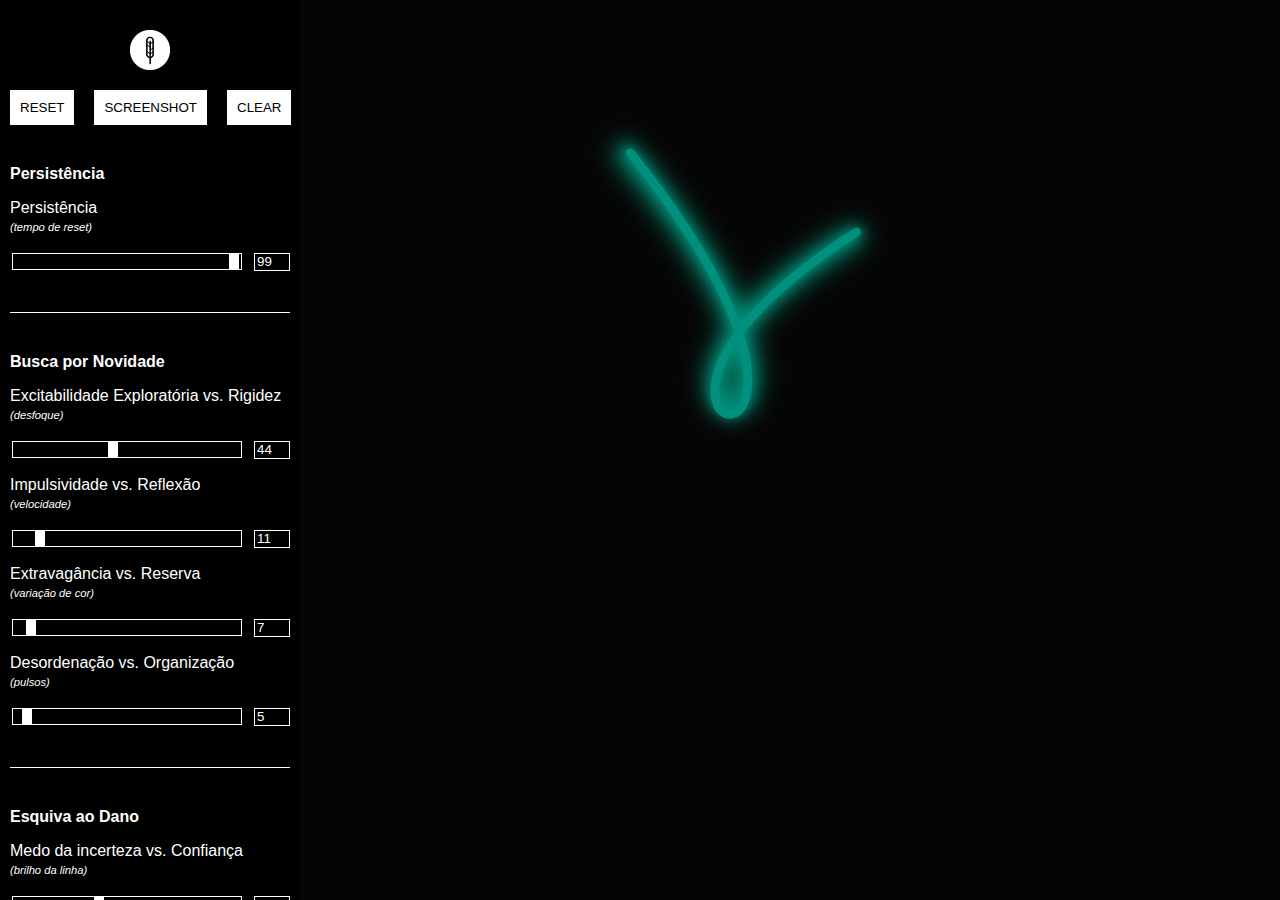
==== temperamento/index.html @ 49c80b1c "Add files via upload" ====
<!DOCTYPE html>
<html lang="en">
  <head>
    <meta charset="utf-8" />
    <meta name="viewport" content="width=device-width, initial-scale=1.0">

    <title>Temperamento</title>

    <link rel="stylesheet" type="text/css" href="style.css">

    <script src="libraries/p5.min.js"></script>
    <script src="libraries/p5.sound.min.js"></script>
  </head>

  <body>
    
    <nav>
      <header>
        <img alt="Cacique" src="logo_circle_white.png"/>
      </header>

      <div id="buttons">
        <button onclick="restart()">RESET</button>
        <button onclick="saveArt()">SCREENSHOT</button>
        <button onclick="changeBG()">CLEAR</button>
      </div>

      <div>
        <h1>Persistência</h1>
        <p>
          Persistência<br>
          <small><i>(tempo de reset)</i></small><br>
          <div class="slid">
            <input id="persistencia" type="range" min="1" max="100" value="50" step="1" class="slider" onchange="updateSlider('persistencia',this.value)"/>
            <input type="text" id="text_persistencia" onchange="updateSlider('persistencia',this.value)"/>
          </div>
        </p>
      </div>

      <hr>

      <div>
        <h1>Busca por Novidade</h1>
        <p>
          Excitabilidade Exploratória vs. Rigidez <br>
          <small><i>(desfoque)</i></small><br>
          <div class="slid">
            <input id="excitabilidade" type="range" min="1" max="100" value="50" step="1" class="slider" onchange="updateSlider('excitabilidade',this.value)">
            <input type="text" id="text_excitabilidade" onchange="updateSlider('excitabilidade',this.value)"/>
          </div>
        </p>
        <p>
          Impulsividade vs. Reflexão <br>
          <small><i>(velocidade)</i></small><br>
          <div class="slid">
            <input id="impulsividade" type="range" min="1" max="100" value="50" step="1" class="slider" onchange="updateSlider('impulsividade',this.value)">
            <input type="text" id="text_impulsividade" onchange="updateSlider('impulsividade',this.value)"/>
          </div>
        </p>
        <p>
          Extravagância vs. Reserva <br>
          <small><i>(variação de cor)</i></small><br>
          <div class="slid">
            <input id="extravagancia" type="range" min="1" max="100" value="50" step="1" class="slider" onchange="updateSlider('extravagancia',this.value)">
            <input type="text" id="text_extravagancia" onchange="updateSlider('extravagancia',this.value)"/>
          </div>
        </p>
        <p>
          Desordenação vs. Organização <br>
          <small><i>(pulsos)</i></small><br>
          <div class="slid">
            <input id="desordenacao" type="range" min="1" max="100" value="50" step="1" class="slider" onchange="updateSlider('desordenacao',this.value)">
            <input type="text" id="text_desordenacao" onchange="updateSlider('desordenacao',this.value)"/>
          </div>
        </p>
        
      </div>
      <hr>
      <div>
        <h1>Esquiva ao Dano</h1>
        <p>
          Medo da incerteza vs. Confiança<br>
          <small><i>(brilho da linha)</i></small><br>
          <div class="slid">
            <input id="medoIncerteza" type="range" min="1" max="100" value="50" step="1" class="slider" onchange="updateSlider('medoIncerteza',this.value)">
            <input type="text" id="text_medoIncerteza" onchange="updateSlider('medoIncerteza',this.value)"/>
          </div>
        </p>
        <p>
          Timidez vs. Sociabilidade<br>
          <small><i>(largura da linha)</i></small><br>
          <div class="slid">
            <input id="timidez" type="range" min="1" max="100" value="50" step="1" class="slider" onchange="updateSlider('timidez',this.value)">
            <input type="text" id="text_timidez" onchange="updateSlider('timidez',this.value)"/>
          </div>
        </p>
        <p>
          Fadigabilidade e Astenia vs. Vigor<br>
          <small><i>(comprimento to tracejado)</i></small><br>
          <div class="slid">
            <input id="fadigabilidade" type="range" min="1" max="100" value="50" step="1" class="slider" onchange="updateSlider('fadigabilidade'.this.value)">
            <input type="text" id="text_fadigabilidade" onchange="updateSlider('fadigabilidade',this.value)"/>
          </div>
        </p>
        <p>
          Preocupação Antecipatória vs. Otimismo <br>
          <small><i>(espaçamento to tracejado)</i></small><br>
          <div class="slid">
            <input id="preocupacao" type="range" min="1" max="100" value="50" step="1" class="slider" onchange="updateSlider('preocupacao',this.value)">
            <input type="text" id="text_preocupacao" onchange="updateSlider('preocupacao',this.value)"/>
          </div>
        </p>
      </div>

      <hr>

      <div>
        <h1>Dependência por Gratificação</h1>
        <p>
          Dependência vs. Independência<br>
          <small><i>(cor do fundo)</i></small><br>
          <div class="slid">
            <input id="dependencia" type="range" min="1" max="100" value="50" step="1" class="slider" onchange="updateSlider('dependencia',this.value)">
            <input type="text" id="text_dependencia" onchange="updateSlider('dependencia',this.value)"/>
          </div>
        </p>
        <p>
          Apego vs. Desapego<br>
          <small><i>(saturação do fundo)</i></small><br>
          <div class="slid">
            <input id="apego" type="range" min="1" max="100" value="50" step="1" class="slider" onchange="updateSlider('apego',this.value)">
            <input type="text" id="text_apego" onchange="updateSlider('apego',this.value)"/>
          </div>
        </p>
        <p>
          Sentimentalismo vcs. Insensibilidade<br>
          <small><i>(Brilho do fundo)</i></small><br>
          <div class="slid">
            <input id="sentimentalismo" type="range" min="1" max="100" value="50" step="1" class="slider" onchange="updateSlider('sentimentalismo',this.value)">
            <input type="text" id="text_sentimentalismo" onchange="updateSlider('sentimentalismo',this.value)"/>
          </div>
        </p>
        
        
      </div>

      <footer>
        made by <a href="https://pedrocacique.com">Pedro Cacique</a>
      </footer>

    </nav>

    <script src="sketch.js"></script>
  </body>
</html>
---- temperamento/style.css ----
canvas {
  display: block;
}

 html, body
 {
   margin: 0;
   padding: 0;
   height: 100%;
   
   color: white;
   font-family: "Avenir Next", "Avenir", sans-serif;
 }

body{
  display: flex;
}

 nav {
  background-color: black;
  color: white;
  height: calc(100% - 20px);
  width: 300px;
  padding: 10px;
  overflow-y: auto;
 }

 .slider {
  -webkit-appearance: none;
  width: calc(100% - 10px);
  height: 15px;
  background: black;
  border: 1px solid white;
  outline: none;
  -webkit-transition: .2s;
  transition: opacity .2s;
}

.slider::-webkit-slider-thumb {
  -webkit-appearance: none;
  appearance: none;
  width: 10px;
  height: 15px;
  background: white;
  cursor: pointer;
}

.slider::-moz-range-thumb {
  width: 10px;
  height: 15px;
  background: white;
  cursor: pointer;
}

nav h1{
  font-size: 1em;
}

hr{
  display: block;
  border: none;
  height: 1px;
  background-color: white;
  margin: 40px 0
}

header{
  width: 100%;
  display: flex;
  align-items: center;
  justify-content: center;
  margin: 20px 0;
}

header img{
  width: 40px;
}

small {
  font-weight: 100;
  font-size: 0.7em;
}

button{
  border: none;
  padding: 10px;
  color: black;
  background-color: white;
  width: 100%
}

#buttons {
  display: flex;
  gap: 20px;
  margin-bottom: 40px;
}

footer {
  margin: 40px 0;
  font-weight: 100;
  font-size: 0.7em;
  text-align: center;
}

a {
  color: white
}

.slid{ 
  display: flex;
  align-items: center;
  gap: 10px;
  flex-wrap: nowrap;
}

input[type="text"] {
  background: black;
  border: 1px solid white;
  color: white;
  outline: none;
  height: 14px;
  width: 30px;
}
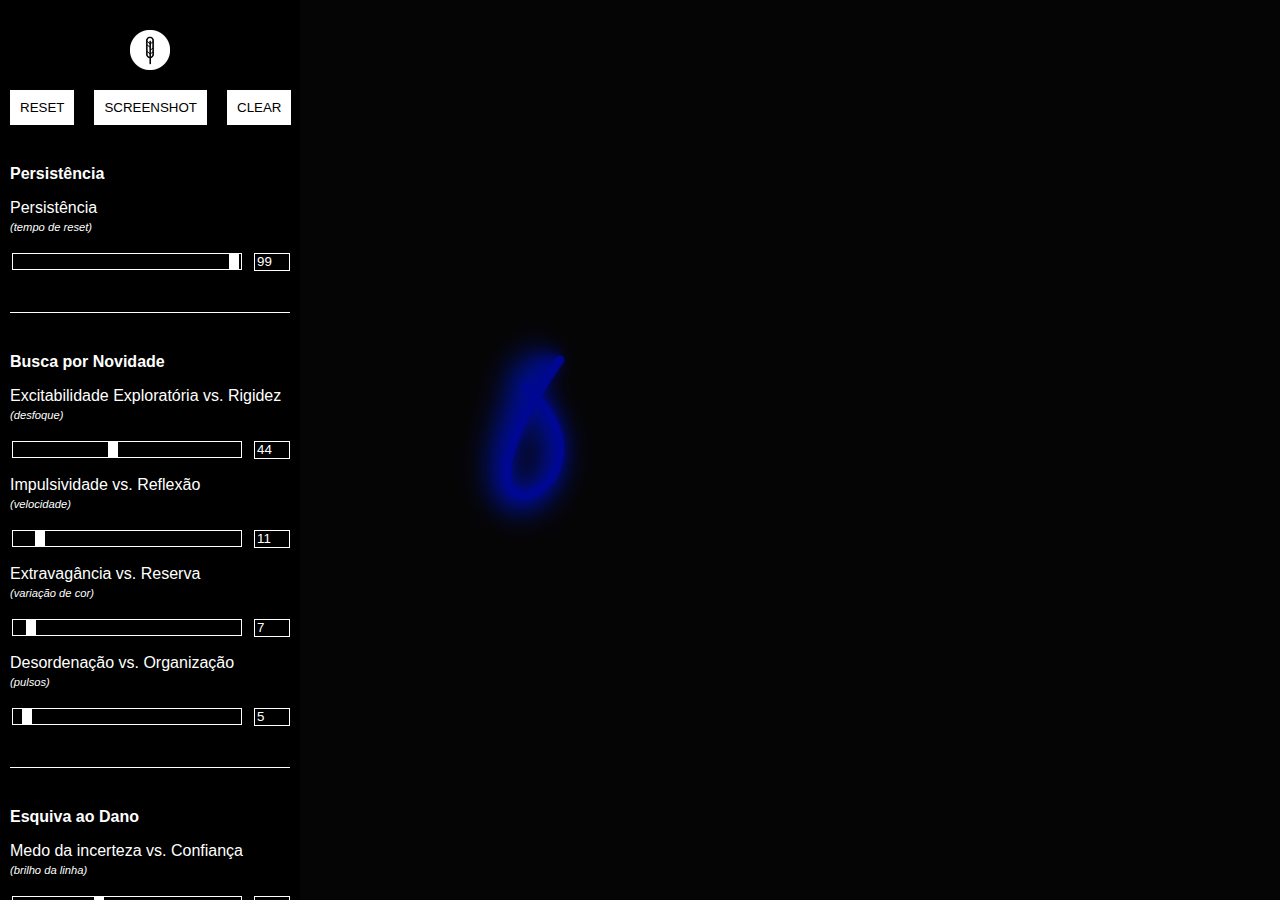
==== commit 5fb42715: "Add files via upload" ====
--- a/temperamento/index.html
+++ b/temperamento/index.html
@@ -98,7 +98,7 @@
           Fadigabilidade e Astenia vs. Vigor<br>
           <small><i>(comprimento to tracejado)</i></small><br>
           <div class="slid">
-            <input id="fadigabilidade" type="range" min="1" max="100" value="50" step="1" class="slider" onchange="updateSlider('fadigabilidade'.this.value)">
+            <input id="fadigabilidade" type="range" min="1" max="100" value="50" step="1" class="slider" onchange="updateSlider('fadigabilidade',this.value)">
             <input type="text" id="text_fadigabilidade" onchange="updateSlider('fadigabilidade',this.value)"/>
           </div>
         </p>
